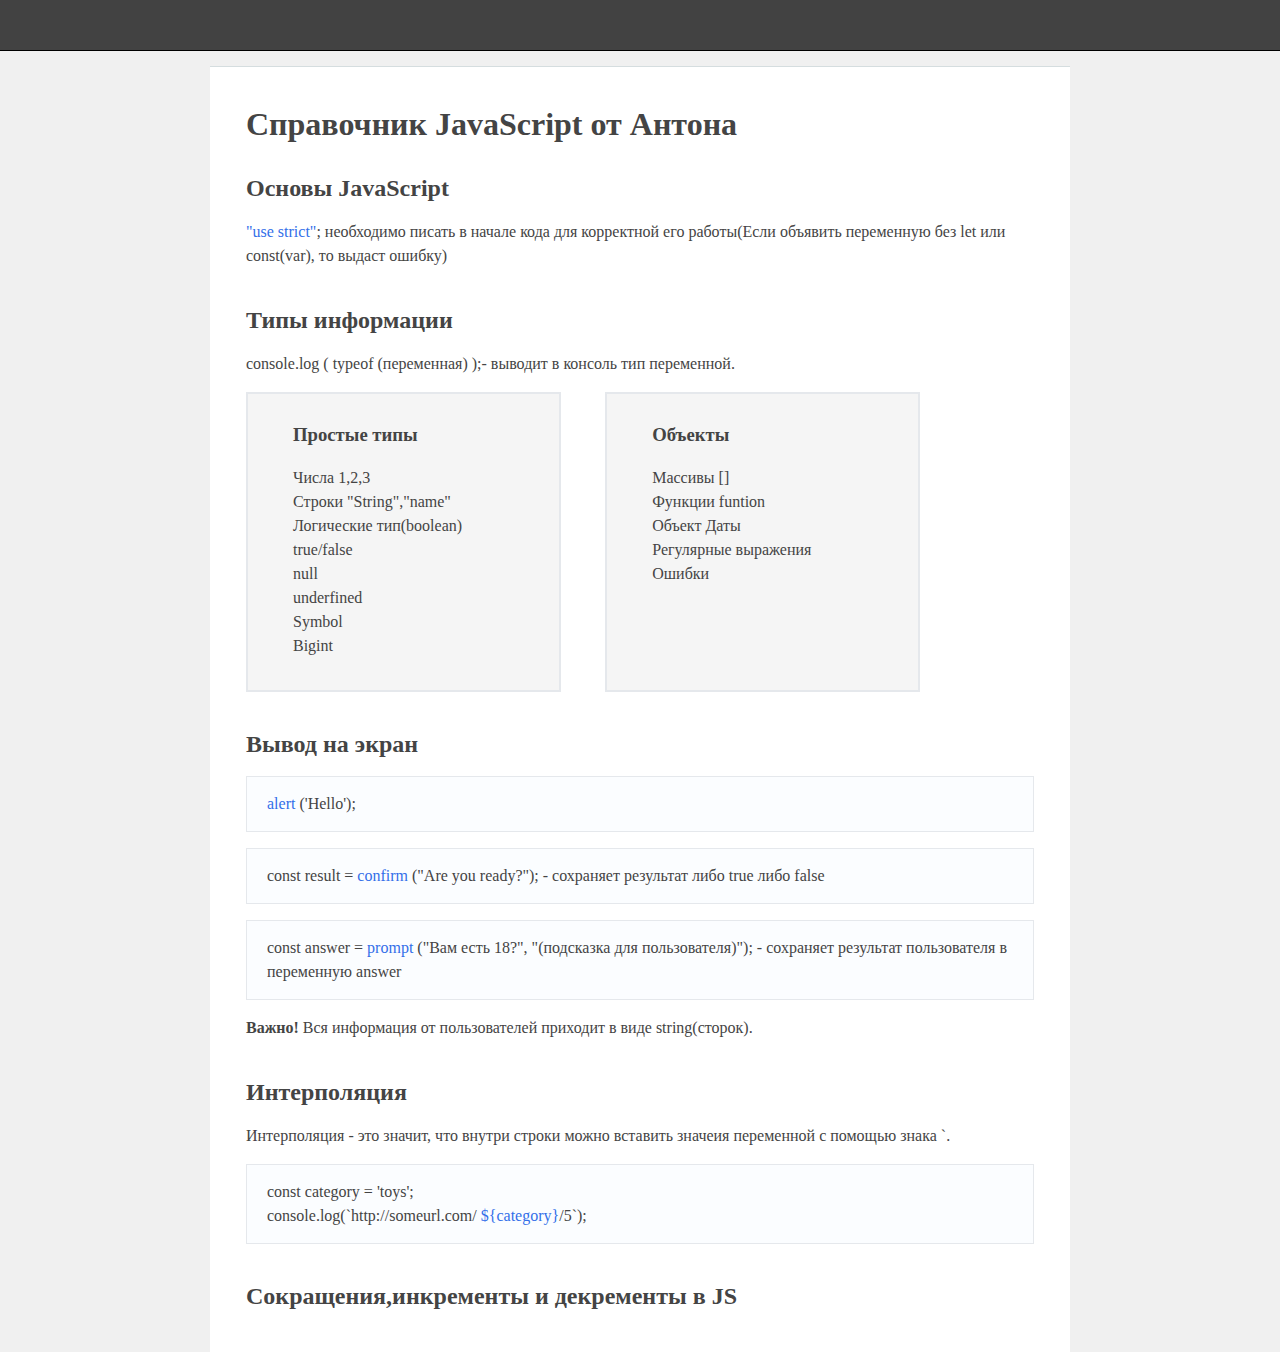
==== Javascript/index.html @ 55660a24 "first try" ====
<!DOCTYPE html>
<html lang="ru">

<head>
    <meta charset="UTF-8">
    <meta http-equiv="X-UA-Compatible" content="IE=edge">
    <meta name="viewport" content="width=device-width, initial-scale=1.0">
    <link rel="stylesheet" href="../style.css">
    <title>JavaScript</title>
</head>

<body>
    <header class="tm-header"></header>
    <main class="main_background">
        <div class="under-header">
        </div> 
        <div class="constructor">
            <h1> Справочник JavaScript от Антона</h1>
            <h2> Основы JavaScript</h2>
            <p> <span class="color-font">"use strict"</span>; необходимо писать в начале кода для корректной его работы(Если объявить переменную без let
                или
                const(var), то выдаст ошибку)</p>
            <h2>Типы информации</h2>
            <p><span class="italic">console.log ( typeof (переменная) );</span>- выводит в консоль тип переменной.</p>
            <div class="block">
                <h3>Простые типы</h3> 
                <p>Числа 1,2,3 <br>Строки "String","name"<br> Логические тип(boolean)<br> true/false<br> null<br> underfined<br> Symbol<br> Bigint</p>
            </div>
            <div class="block">
                <h3>Объекты</h3> 
                <p>Массивы []<br> Функции funtion<br>Объект Даты<br>Регулярные выражения<br>Ошибки</p>
                
            </div>
            <h2>Вывод на экран</h2>
            <p class="code"> <span class="color-font">alert</span> ('Hello');</p>
            <p class="code"> <span class="italic">const result = <span class="color-font">confirm</span> ("Are you ready?");</span> - сохраняет результат либо true либо false</p> 
            <p class="code"> const answer = <span class="color-font">prompt</span> ("Вам есть 18?", "(подсказка для пользователя)"); - сохраняет результат пользователя в переменную answer</p> 
            <p><span style="font-weight: bold;">Важно!</span> Вся информация от пользователей приходит в виде string(сторок).</p> 
            <h2>Интерполяция</h2>
            <p>Интерполяция - это значит, что внутри строки можно вставить значеия переменной с помощью знака `.</p>
            <div class="code">
                <span class="italic">const category = 'toys';<br>
                console.log(`http://someurl.com/ <span class="color-font">${category}</span>/5`);</span>  
            </div>
            <h2>Сокращения,инкременты и декременты в JS</h2>

        </div><!-- Конец всего блока -->
    </main>
    <script src="script.js"></script>

</body>

</html>
---- style.css ----
html,
body {
    height: 100%;
    padding: 0;
    margin: 0;
    border: 0;
}

.main_background {
    background-color: #f0f0f0;
}

.constructor {
    background-color: white;
    color: #444;
    position: relative;
    max-width: 860px;
    min-height: 100%;
    margin: 0 auto;
    border-top: 1px solid #d5dddf;
    font-family: 'Georgia';
    box-sizing: border-box;
    padding: 24px 36px;
    line-height: 24px;
    display: block;
}


.tm-header {
    height: 50px;
    background-color: #424242;
 
}

.under-header{
    background-color: #fff;
    border-bottom: 1px solid;
    margin-bottom: 15px; 
}

.block {

    min-width: 40%;
    height: 300px;
    background-color: #f5f5f5;
    border: 2px solid #e5e8ec;
    margin-right: 40px;
    display: inline-block;
    box-sizing: border-box;/* не включает внешние отступы*/
    padding: 10px 45px 20px 45px;
    vertical-align:top; /* выравнивает по горизонтали*/
}

.color-font{
    color: #336fe9;
}
.color-orange{
    color: #f5871f;
}

.color-purple {
    color: #8959a8;
}
.code{
    background-color: #fbfdff;
    border: 1px solid #e5e8ec;
    padding: 15px 20px;
    margin: 2;
    overflow: auto;
}

h2{
    margin-top: 40px;
}
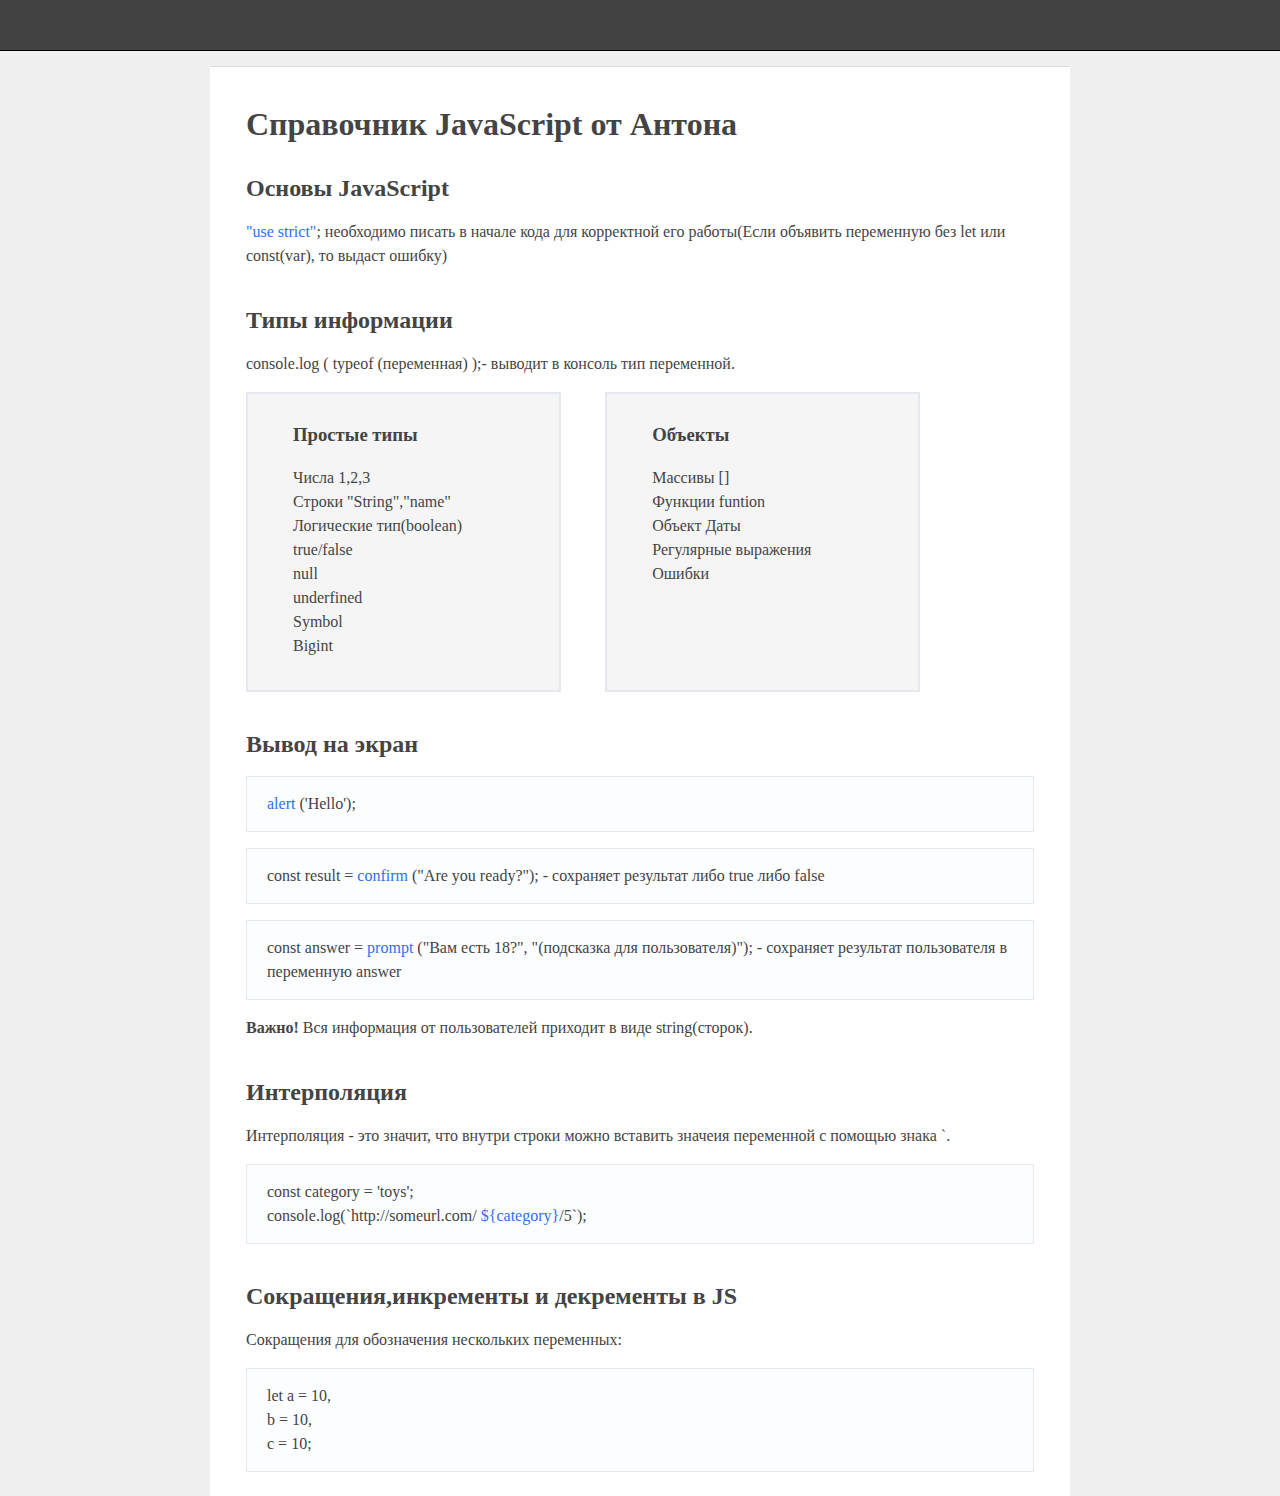
==== commit 973a86bf: "icone" ====
--- a/Javascript/index.html
+++ b/Javascript/index.html
@@ -6,6 +6,10 @@
     <meta http-equiv="X-UA-Compatible" content="IE=edge">
     <meta name="viewport" content="width=device-width, initial-scale=1.0">
     <link rel="stylesheet" href="../style.css">
+    <link rel="apple-touch-icon" sizes="180x180" href="image/apple-touch-icon.png">
+    <link rel="icon" type="image/png" sizes="32x32" href="image/favicon-32x32.png">
+    <link rel="icon" type="image/png" sizes="16x16" href="image/favicon-16x16.png">
+    <link rel="manifest" href="/site.webmanifest">
     <title>JavaScript</title>
 </head>
 
@@ -43,7 +47,11 @@
                 console.log(`http://someurl.com/ <span class="color-font">${category}</span>/5`);</span>  
             </div>
             <h2>Сокращения,инкременты и декременты в JS</h2>
-
+            <p>Сокращения для обозначения нескольких переменных:</p>
+            <div class="code"> <span> let a = 10, <br>
+                b = 10,<br>
+                c = 10;</span>
+            </div>
         </div><!-- Конец всего блока -->
     </main>
     <script src="script.js"></script>
